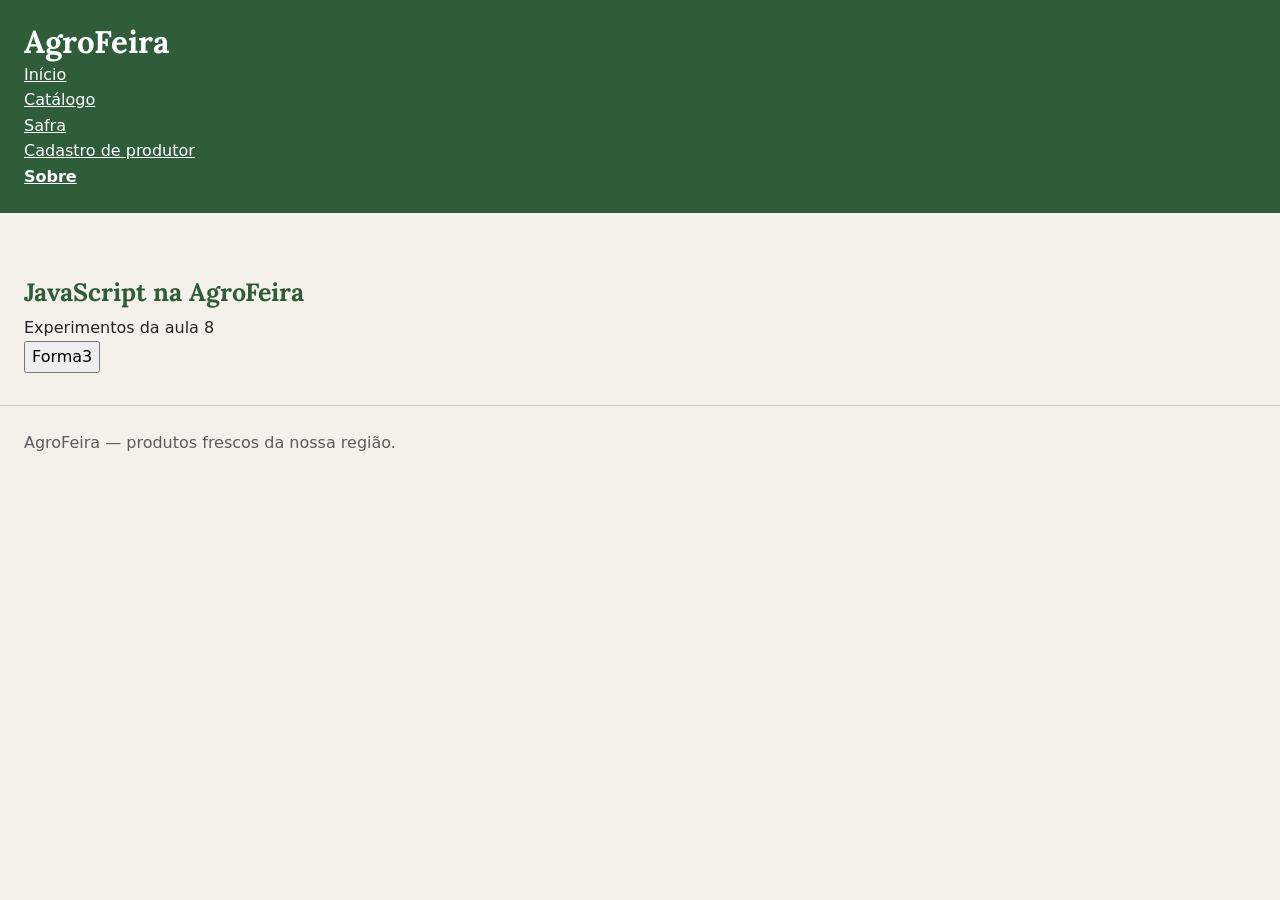
==== aula8.html @ 9e75afe0 "Três formas de script Adição das três formas de scripts" ====
<!DOCTYPE html>
<html lang="pt-BR">

<head>
    <meta charset="UTF-8">
    <meta name="viewport" content="width=device-width, initial-scale=1.0">
    <title>JavaScript na AgroFeira - Atyla Yuri</title>
    <link rel="stylesheet" href="camadas.css">
    <link rel="stylesheet" href="reset.css">
    <link rel="stylesheet" href="tokens.css">
    <link rel="stylesheet" href="base.css">
    <link rel="stylesheet" href="componentes.css">
    <link rel="stylesheet" href="utilitarios.css">
    <link rel="preconnect" href="https://fonts.googleapis.com">
    <link rel="preconnect" href="https://fonts.gstatic.com" crossorigin>
    <link href="https://fonts.googleapis.com/css2?family=Lora:ital,wght@0,400..700;1,400..700&display=swap" rel="stylesheet">

</head>

<body>

    <a class="pular" href="#conteudo-principal">
        Pular para o conteúdo
    </a>

    <header class="cabecalho-site">

        <h1>AgroFeira</h1>

        <nav>
            <ul class="menu">

                <li>
                    <a href="index.html">Início</a>
                </li>
                <li><a href="catalogo.html">Catálogo</a></li>

                <li>
                    <a href="safra.html">Safra</a>
                </li>

                <li>
                    <a href="cadastro-produtor.html">
                        Cadastro de produtor
                    </a>
                </li>

                <li>
                    <a href="sobre.html" aria-current="page">
                        Sobre
                    </a>
                </li>

            </ul>
        </nav>

    </header>

    <main id="conteudo-principal">

        <h2>JavaScript na AgroFeira </h2>

        <p>Experimentos da aula 8</p>

        <script src="aula8.js"></script>

        <script>console.log('Forma 2: interna, entre as tags script');</script>

        <button type="button" onclick="alert('Forma 3: em linha, dentro da tag')">Forma3</button>


    </main>

    <footer class="rodape-site">
        <p>
            AgroFeira — produtos frescos da nossa região.
        </p>
    </footer>

</body>
</html>
---- camadas.css ----
@layer reset, base, componentes, utilitarios;
---- tokens.css ----
@layer base {
:root {
    color-scheme: light;

    /* Cores do tema claro */
    /* Contrastes: texto/fundo 13,76:1; suave/fundo 5,93:1; marca/fundo 6,78:1. */
    /* Texto sobre marca 7,64:1; texto/superfície 15,52:1; suave/superfície 6,69:1; marca/superfície 7,64:1. */
    --cor-fundo: #F4F1EA;
    --cor-superficie: #FFFFFF;
    --cor-texto: #242424;
    --cor-texto-suave: #5C5C5C;
    --cor-marca: #2F5D3A;
    --cor-sobre-marca: #FFFFFF;
    --cor-borda: #C8C8C8;

    /* Estados e foco: contraste adequado no tema claro */
    --cor-foco: #1A5FCC; /* contraste: 5,24:1 sobre fundo e 5,91:1 sobre superfície */
    --cor-marca-forte: #21452A; /* contraste: 10,77:1 com texto branco */

    /* Fontes */
    --fonte-texto: system-ui, sans-serif;
    --fonte-titulo: "Lora", serif;

    /* Tamanhos */
    --tamanho-texto: 1rem;
    --tamanho-h3: 1.25rem;
    --tamanho-h2: 1.563rem;
    --tamanho-h1: 1.953rem;

    /* Espaçamentos */
    --espaco-1: 0.5rem;
    --espaco-2: 1rem;
    --espaco-3: 1.5rem;
    --espaco-4: 2rem;

    /* Forma */
    --raio: 8px;
    --sombra: 0 2px 8px rgb(0 0 0 / 0.12);

    /* Cópias RGB da marca para as variáveis do Bootstrap */
    --cor-marca-rgb: 47, 93, 58; /* cópia de --cor-marca */
    --cor-marca-forte-rgb: 33, 69, 42; /* cópia de --cor-marca-forte */
}

@media (prefers-color-scheme: dark) {
    :root {
        color-scheme: dark;

        /* Cores do tema escuro */
        /* Contrastes: texto/fundo 15,60:1; suave/fundo 10,16:1; marca/fundo 9,75:1. */
        /* Texto sobre marca 9,00:1; texto/superfície 13,18:1; suave/superfície 8,59:1; marca/superfície 8,23:1. */
        --cor-fundo: #171C18;
        --cor-superficie: #222B24;
        --cor-texto: #F2F4EF;
        --cor-texto-suave: #C0C9C0;
        --cor-marca: #9BCFA3;
        --cor-sobre-marca: #17251A;
        --cor-borda: #536057;

        /* Estados e foco: contraste adequado no tema escuro */
        --cor-foco: #78B7FF; /* contraste: 8,24:1 sobre fundo e 6,96:1 sobre superfície */
        --cor-marca-forte: #B6E0BB; /* contraste: 10,92:1 com texto escuro */

        /* Cópias RGB da marca para as variáveis do Bootstrap */
        --cor-marca-rgb: 155, 207, 163;
        --cor-marca-forte-rgb: 182, 224, 187; 
    }
}
}
---- base.css ----
@layer base {
/* Estrutura e tipografia comum às páginas */
html { scroll-behavior: smooth; }
body {
    background: var(--cor-fundo);
    color: var(--cor-texto);
    font-family: var(--fonte-texto);
    font-size: var(--tamanho-texto);
    line-height: 1.6;
}
main, aside { padding: var(--espaco-4) var(--espaco-3); min-width: 0; }
h1, h2, h3 {
    font-family: var(--fonte-titulo);
    line-height: 1.2;
    overflow-wrap: break-word;
}
h1 { font-size: var(--tamanho-h1); }
h2 {
    color: var(--cor-marca);
    font-size: var(--tamanho-h2);
    margin-block: var(--espaco-4) var(--espaco-1);
}
h3 {
    color: var(--cor-marca);
    font-size: var(--tamanho-h3);
    margin-block: var(--espaco-3) var(--espaco-1);
}
p { max-width: 65ch; }
p + p { margin-top: var(--espaco-2); }
img { max-width: 100%; height: auto; }
.cabecalho-site {
    background: var(--cor-marca);
    color: var(--cor-sobre-marca);
    padding: var(--espaco-3);
}
.menu { list-style: none; padding: 0; }
.menu a { color: var(--cor-sobre-marca); }
.menu a[aria-current="page"] { font-weight: 700; }
.rodape-site {
    border-top: 1px solid var(--cor-borda);
    color: var(--cor-texto-suave);
    padding: var(--espaco-3);
}
/* Link de pular: continua no fluxo de acessibilidade, fora da tela até receber foco */
.pular {
    position: absolute;
    inset-block-start: 0;
    inset-inline-start: 0;
    transform: translateY(-150%);
    z-index: 10;
    background: var(--cor-marca);
    color: var(--cor-sobre-marca);
    padding: var(--espaco-2);
}
.pular:focus-visible { transform: translateY(0); outline-color: var(--cor-sobre-marca); }
/* O foco é visível em todos os controles e links */
:focus-visible {
    outline: 3px solid var(--cor-foco);
    outline-offset: 3px;
}
/* Sobre a faixa da marca, o anel usa a cor de texto da própria faixa */
.cabecalho-site :focus-visible,
.pagina-catalogo > nav[aria-label="Principal"] :focus-visible {
    outline-color: var(--cor-sobre-marca);
}
}
---- componentes.css ----
@layer componentes {
/* Botões e estados */
.busca button,
.formulario-cadastro button,
.barra-categorias button,
.cartao-produto button {
    background: var(--cor-marca);
    color: var(--cor-sobre-marca);
    border: 0;
    border-radius: var(--raio);
    padding: 0.6em 1em;
    cursor: pointer;
}
.busca button:hover,
.formulario-cadastro button:hover,
.barra-categorias button:hover,
.cartao-produto button:hover {
    background: var(--cor-marca-forte);
}
/* Grade responsiva compartilhada pelas listas de produtos */
.lista-produtos {
    display: grid;
    grid-template-columns: repeat(auto-fit, minmax(min(100%, 12rem), 1fr));
    gap: var(--espaco-2);
    list-style: none;
    padding: 0;
}
.lista-produtos > li { min-width: 0; }
.cartao-produto {
    background: var(--cor-superficie);
    border: 1px solid var(--cor-borda);
    border-radius: var(--raio);
    box-shadow: var(--sombra);
    min-width: 0;
    padding: var(--espaco-2);
    container-type: inline-size;
}
.cartao-produto article {
    display: grid;
    grid-template-columns: minmax(0, 1fr);
    gap: var(--espaco-1);
    min-width: 0;
}
.cartao-produto img {
    width: 100%;
    aspect-ratio: 4 / 3;
    object-fit: cover;
    border-radius: var(--raio);
}
.cartao-produto h3 { margin-top: var(--espaco-1); }
.produtor { color: var(--cor-texto-suave); }
.preco { font-weight: 700; }
/* Container query — deita somente o cartão cujo próprio espaço comporta foto e texto */
@container (min-width: 30rem) {
    .cartao-produto article {
        grid-template-columns: minmax(10rem, 40%) minmax(0, 1fr);
        align-items: center;
        column-gap: var(--espaco-3);
    }
    .cartao-produto article > img {
        grid-column: 1;
        grid-row: 1 / span 4;
        height: 100%;
        min-height: 12rem;
    }
    .cartao-produto article > h3,
    .cartao-produto article > p,
    .cartao-produto article > button { grid-column: 2; }
}
/* O destaque atravessa todas as colunas da grade */
.lista-produtos > .destaque { grid-column: 1 / -1; }
/* A lateral mantém os cartões empilhados */
.lateral .lista-produtos { grid-template-columns: minmax(0, 1fr); }
/* A barra de categorias usa Flexbox e pode quebrar de linha */
.barra-categorias {
    display: flex;
    flex-wrap: wrap;
    gap: var(--espaco-1);
    list-style: none;
    padding: 0;
    margin-bottom: var(--espaco-3);
}
/* :has() — destaca o cartão inteiro quando o botão recebe foco pelo teclado */
.cartao-produto:has(button:focus-visible) {
    outline: 3px solid var(--cor-foco);
    outline-offset: 3px;
}
/* Peças das páginas já existentes */
.figura-destaque figcaption { color: var(--cor-texto-suave); margin-top: var(--espaco-1); }
.busca { display: flex; align-items: center; gap: var(--espaco-1); }
.busca input,
.formulario-cadastro input[type="text"],
.formulario-cadastro input[type="email"],
.formulario-cadastro input[type="tel"],
.formulario-cadastro input[type="number"],
.formulario-cadastro input[type="date"],
.formulario-cadastro select,
.formulario-cadastro textarea {
    background: var(--cor-superficie);
    color: var(--cor-texto);
    border: 1px solid var(--cor-borda);
    border-radius: var(--raio);
    padding: 0.6em;
    max-width: 100%;
}
.aviso {
    background: var(--cor-superficie);
    border: 1px solid var(--cor-marca);
    border-radius: var(--raio);
    margin-top: 20px;
    padding: var(--espaco-2);
    max-width: 65ch;
}
.tabela-safra th, .tabela-safra td { padding: var(--espaco-1); }
.tabela-safra thead th { background: var(--cor-marca); color: var(--cor-sobre-marca); }
.tabela-safra tbody td { background: var(--cor-superficie); }
.formulario-cadastro > fieldset {
    border: 1px solid var(--cor-borda);
    border-radius: var(--raio);
    padding: var(--espaco-2);
}
.formulario-cadastro > fieldset + fieldset { margin-top: var(--espaco-3); }
.formulario-cadastro fieldset fieldset { border: 0; padding: 0; }
.formulario-cadastro > fieldset > legend { color: var(--cor-marca); font-weight: 700; }
blockquote { color: var(--cor-texto-suave); padding-left: var(--espaco-2); }
dt { font-weight: 700; }
.pergunta {
    border: 1px solid var(--cor-borda);
    border-radius: var(--raio);
    padding: var(--espaco-2);
    max-width: 65ch;
}
.pergunta + .pergunta { margin-top: var(--espaco-1); }
/* Casca mobile-first exclusiva do catálogo */
.pagina-catalogo {
    display: grid;
    grid-template-columns: minmax(0, 1fr);
    grid-template-areas:
        "cabecalho"
        "menu"
        "conteudo"
        "lateral"
        "rodape";
    gap: var(--espaco-2);
    min-width: 0;
}
.pagina-catalogo > .cabecalho-site { grid-area: cabecalho; }
.pagina-catalogo > nav[aria-label="Principal"] {
    grid-area: menu;
    background: var(--cor-marca);
    padding: var(--espaco-2) var(--espaco-3);
    min-width: 0;
}
.pagina-catalogo > nav[aria-label="Principal"] .menu {
    display: flex;
    flex-wrap: wrap;
    gap: var(--espaco-2);
}
.pagina-catalogo > main { grid-area: conteudo; min-width: 0; }
.pagina-catalogo > aside { grid-area: lateral; min-width: 0; }
.pagina-catalogo > footer { grid-area: rodape; min-width: 0; }
.pagina-catalogo main h2 { margin-top: 0; }
/* Ponto de quebra calculado pelo espaço mínimo do menu, conteúdo e lateral */
@media (min-width: 65rem) {
    .pagina-catalogo {
        grid-template-columns: 12rem minmax(0, 1fr) 14rem;
        grid-template-areas:
            "cabecalho cabecalho cabecalho"
            "menu conteudo lateral"
            "rodape rodape rodape";
        gap: var(--espaco-3);
    }
    .pagina-catalogo > nav[aria-label="Principal"] .menu {
        flex-direction: column;
        gap: var(--espaco-2);
    }
}
}
---- utilitarios.css ----
@layer utilitarios {
}
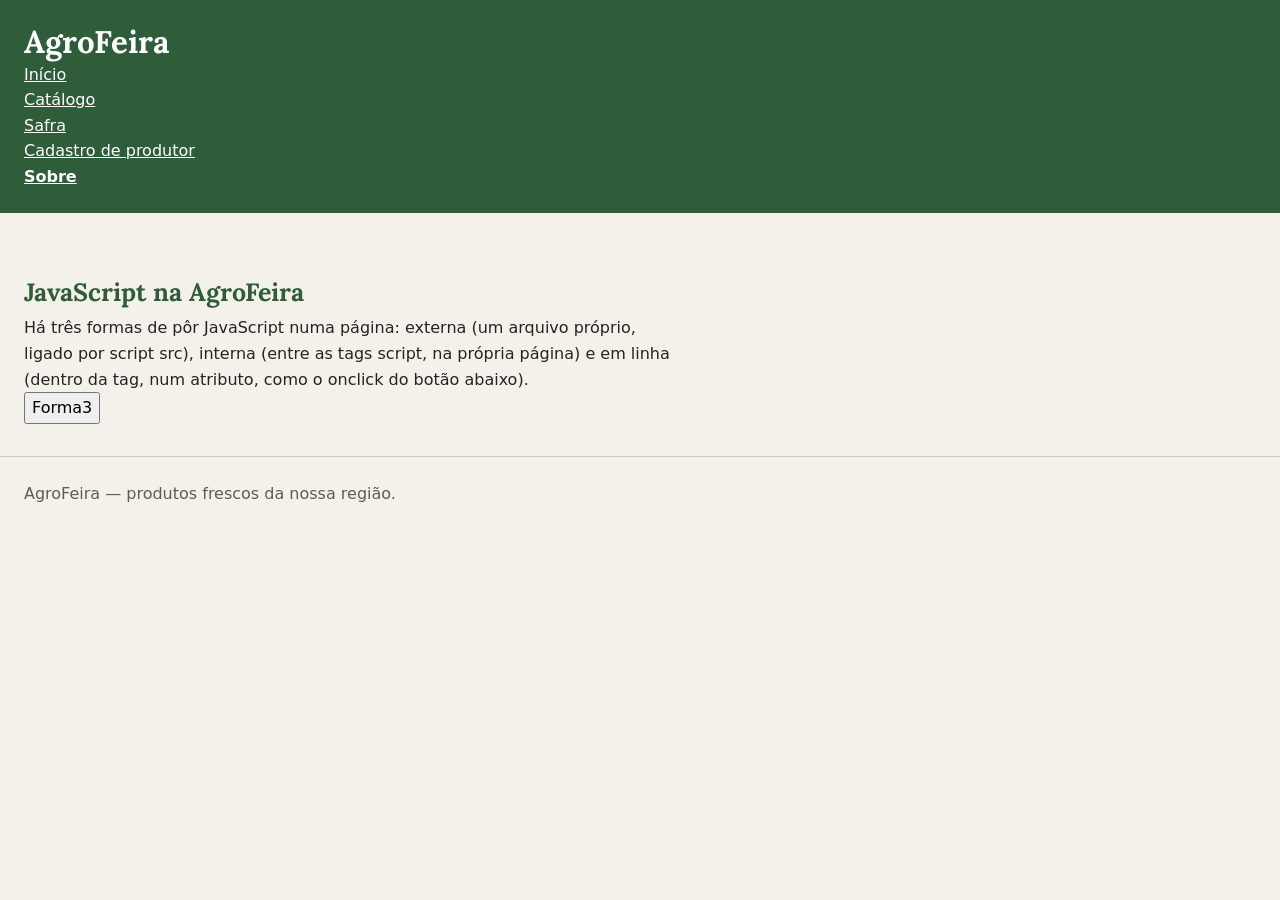
==== commit 46d68c83: "naoExiste(); Adição da função naoExiste();" ====
--- a/aula8.html
+++ b/aula8.html
@@ -60,7 +60,10 @@
 
         <h2>JavaScript na AgroFeira </h2>
 
-        <p>Experimentos da aula 8</p>
+        <p>Há três formas de pôr JavaScript numa página: externa (um arquivo próprio, ligado por script src), 
+           interna (entre as tags script, na própria página) e em linha (dentro da tag, num atributo, como o 
+           onclick do botão abaixo).
+        </p>
 
         <script src="aula8.js"></script>
 
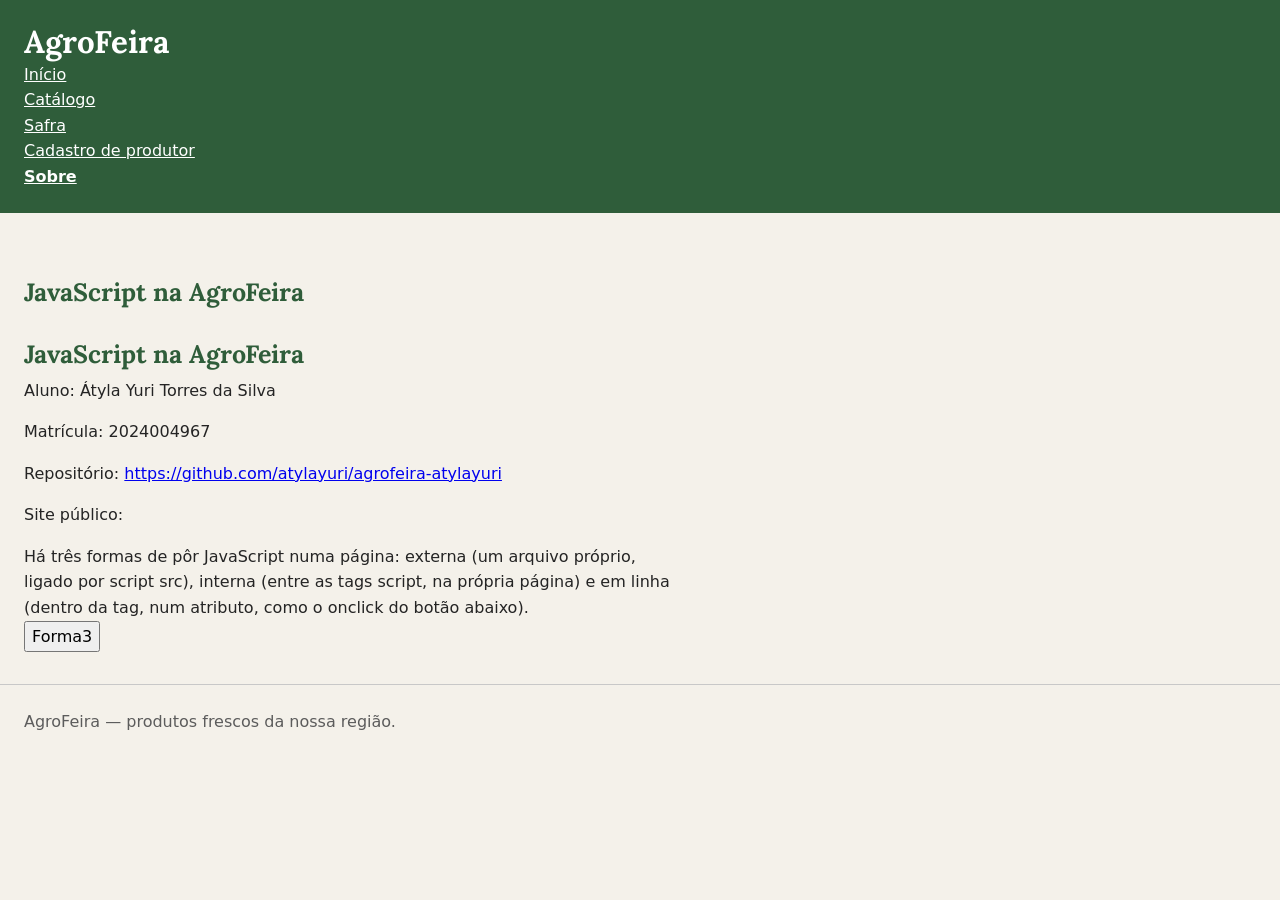
==== commit a7ec0274: "retirada da função naoExiste() e ajuste no texto do arquivo aula8" ====
--- a/aula8.html
+++ b/aula8.html
@@ -60,6 +60,24 @@
 
         <h2>JavaScript na AgroFeira </h2>
 
+                <h2>JavaScript na AgroFeira</h2>
+
+        <p>Aluno: Átyla Yuri Torres da Silva </p>
+        <p>Matrícula: 2024004967</p>
+
+        <p>
+        Repositório:
+        <a href="https://github.com/atylayuri/agrofeira-atylayuri">https://github.com/atylayuri/agrofeira-atylayuri</a>
+           
+        </a>
+        </p>
+
+        <p>
+        Site público:
+        <a href="">
+          
+        </a>
+
         <p>Há três formas de pôr JavaScript numa página: externa (um arquivo próprio, ligado por script src), 
            interna (entre as tags script, na própria página) e em linha (dentro da tag, num atributo, como o 
            onclick do botão abaixo).
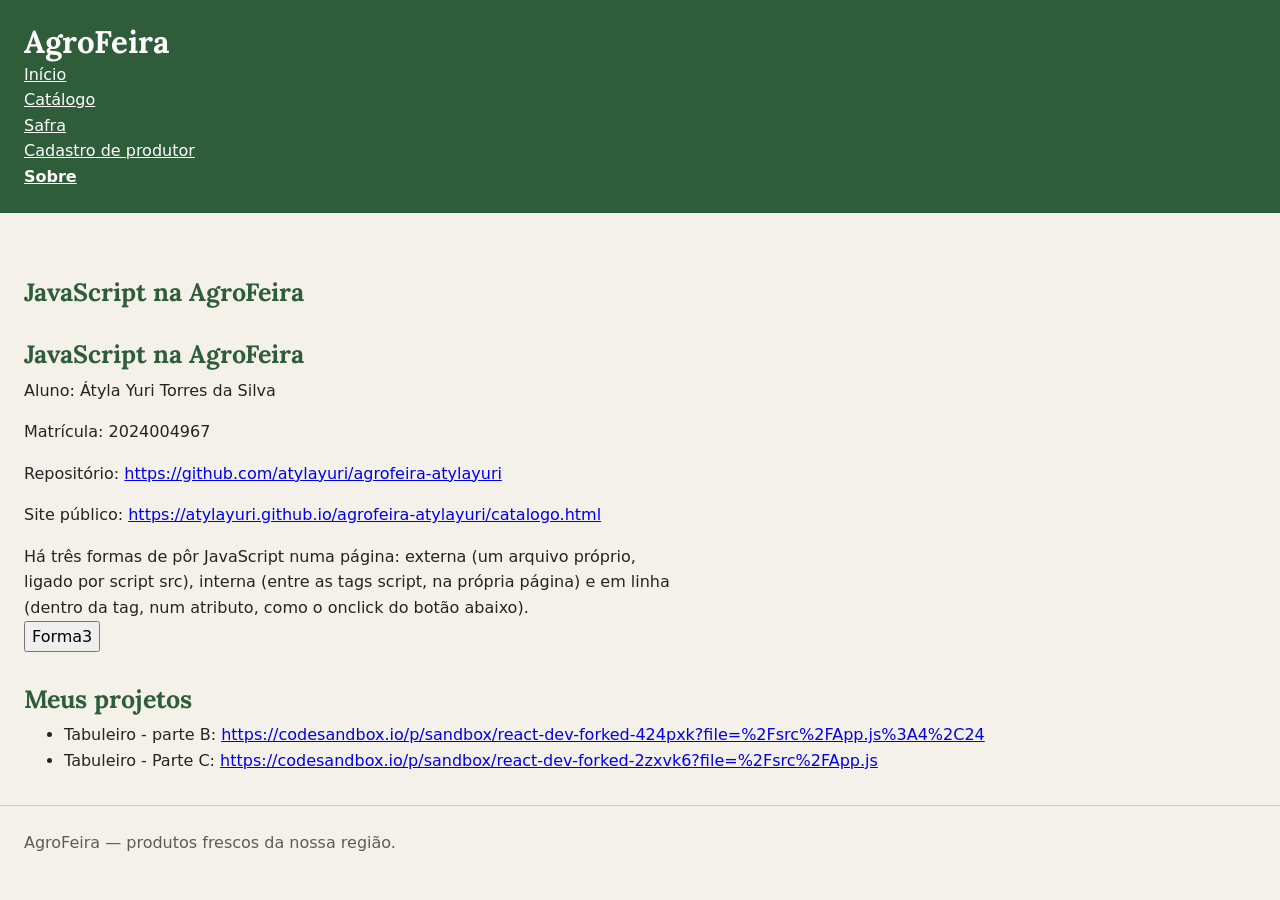
==== commit db54733e: "Adição dos tabuleiros" ====
--- a/aula8.html
+++ b/aula8.html
@@ -68,15 +68,13 @@
         <p>
         Repositório:
         <a href="https://github.com/atylayuri/agrofeira-atylayuri">https://github.com/atylayuri/agrofeira-atylayuri</a>
-           
-        </a>
         </p>
 
         <p>
         Site público:
-        <a href="">
+        <a href="https://atylayuri.github.io/agrofeira-atylayuri/catalogo.html">https://atylayuri.github.io/agrofeira-atylayuri/catalogo.html</a>
+        </p>
           
-        </a>
 
         <p>Há três formas de pôr JavaScript numa página: externa (um arquivo próprio, ligado por script src), 
            interna (entre as tags script, na própria página) e em linha (dentro da tag, num atributo, como o 
@@ -89,6 +87,18 @@
 
         <button type="button" onclick="alert('Forma 3: em linha, dentro da tag')">Forma3</button>
 
+        <h2>Meus projetos</h2>
+        <ul>
+            <li>
+                Tabuleiro - parte B:
+                <a href="https://codesandbox.io/p/sandbox/react-dev-forked-424pxk?file=%2Fsrc%2FApp.js%3A4%2C24">https://codesandbox.io/p/sandbox/react-dev-forked-424pxk?file=%2Fsrc%2FApp.js%3A4%2C24</a>
+            </li>
+
+            <li>Tabuleiro - Parte C:
+                <a href="https://codesandbox.io/p/sandbox/react-dev-forked-2zxvk6?file=%2Fsrc%2FApp.js">https://codesandbox.io/p/sandbox/react-dev-forked-2zxvk6?file=%2Fsrc%2FApp.js</a>
+            </li>
+        </ul>
+
 
     </main>
 
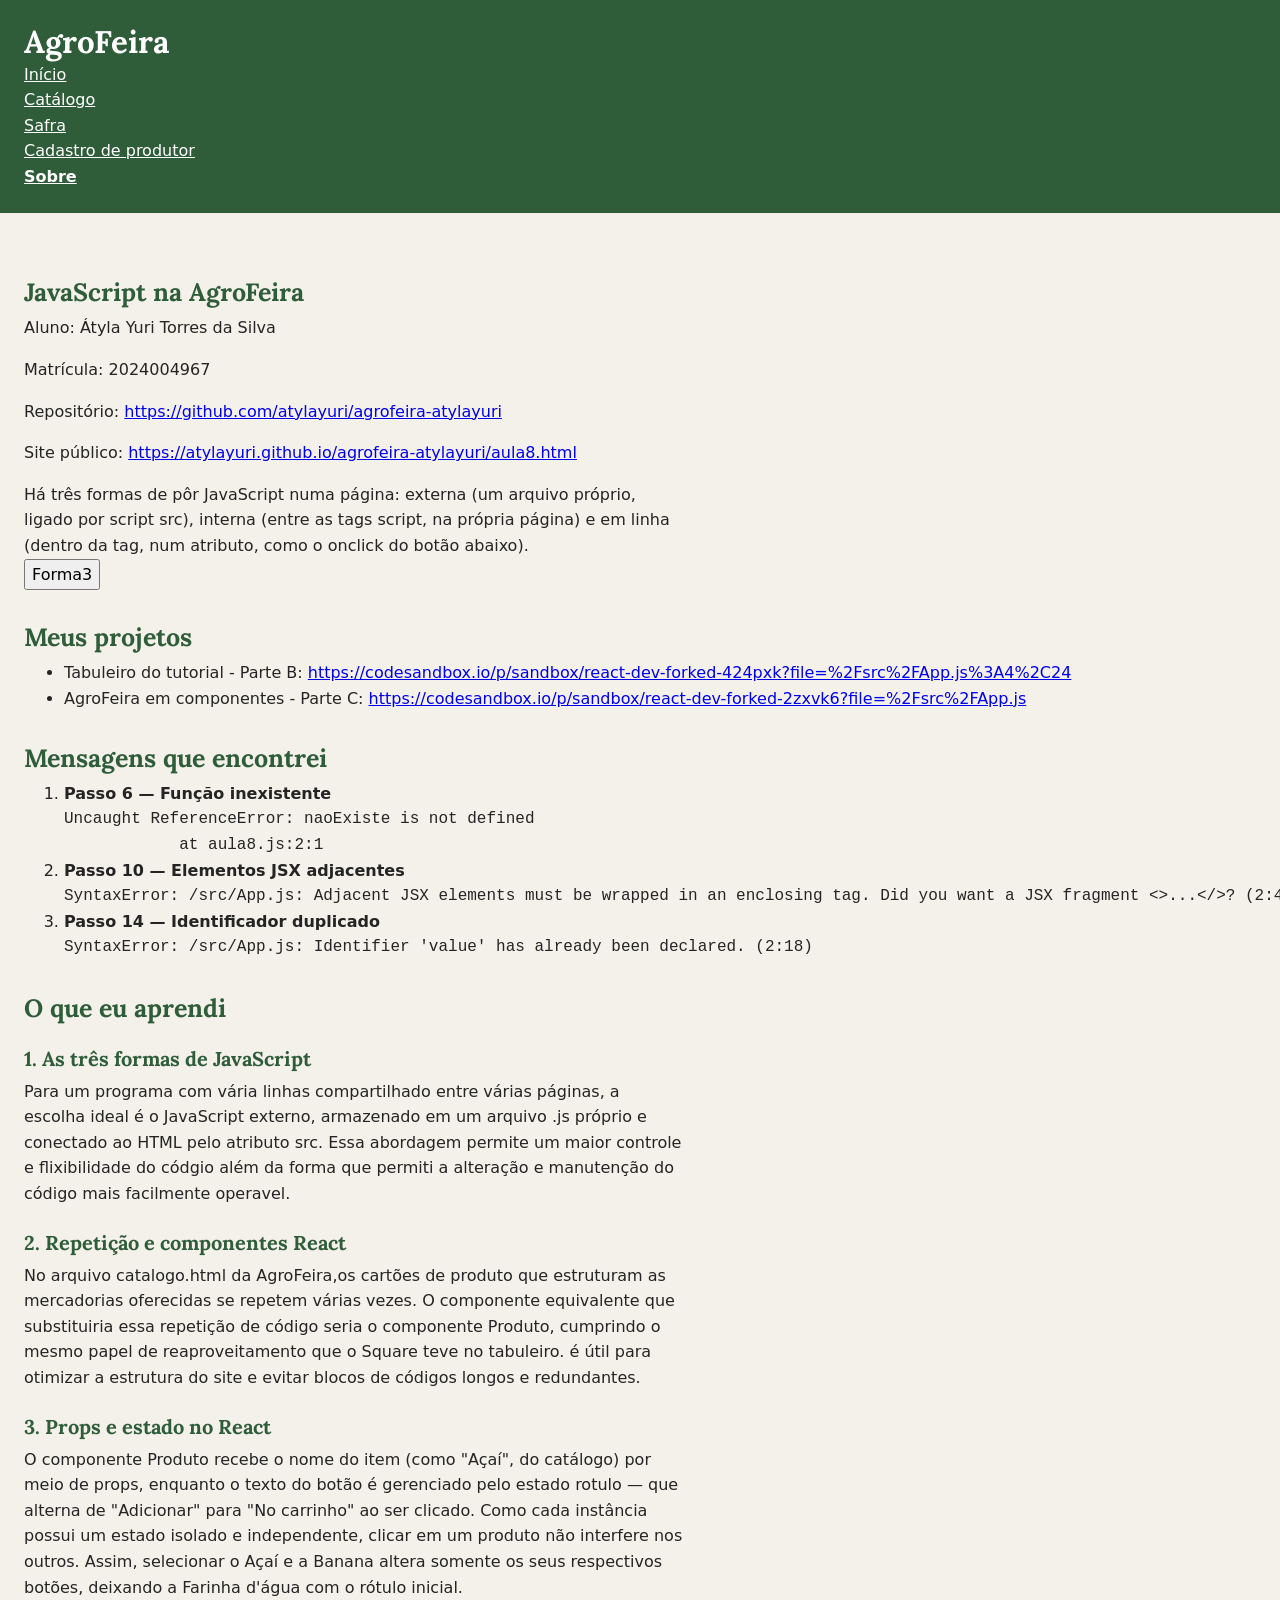
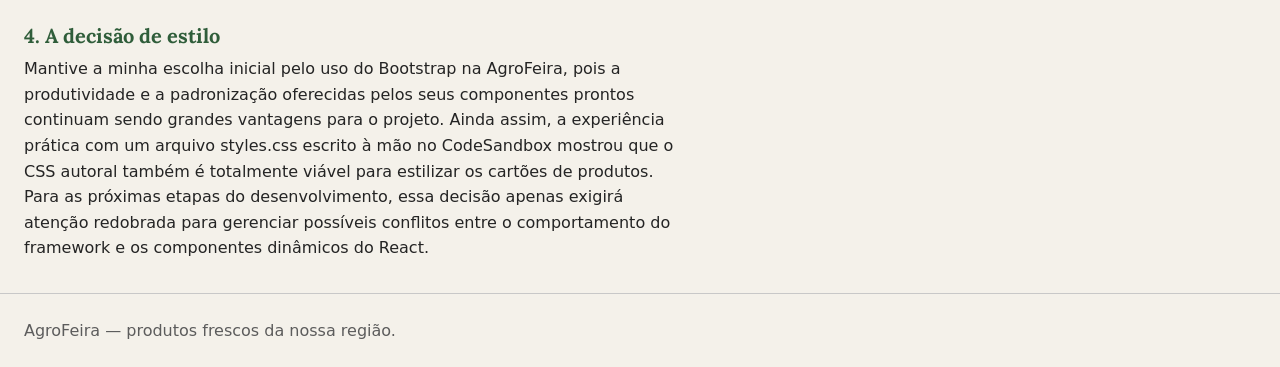
==== commit ff9e980c: "Parte D — O registro e a entrega Adição da parte final de entrega" ====
--- a/aula8.html
+++ b/aula8.html
@@ -58,9 +58,7 @@
 
     <main id="conteudo-principal">
 
-        <h2>JavaScript na AgroFeira </h2>
-
-                <h2>JavaScript na AgroFeira</h2>
+        <h2>JavaScript na AgroFeira</h2>
 
         <p>Aluno: Átyla Yuri Torres da Silva </p>
         <p>Matrícula: 2024004967</p>
@@ -72,7 +70,7 @@
 
         <p>
         Site público:
-        <a href="https://atylayuri.github.io/agrofeira-atylayuri/catalogo.html">https://atylayuri.github.io/agrofeira-atylayuri/catalogo.html</a>
+        <a href="https://atylayuri.github.io/agrofeira-atylayuri/aula8.html">https://atylayuri.github.io/agrofeira-atylayuri/aula8.html</a>
         </p>
           
 
@@ -90,15 +88,82 @@
         <h2>Meus projetos</h2>
         <ul>
             <li>
-                Tabuleiro - parte B:
+                Tabuleiro do tutorial - Parte B:
                 <a href="https://codesandbox.io/p/sandbox/react-dev-forked-424pxk?file=%2Fsrc%2FApp.js%3A4%2C24">https://codesandbox.io/p/sandbox/react-dev-forked-424pxk?file=%2Fsrc%2FApp.js%3A4%2C24</a>
             </li>
 
-            <li>Tabuleiro - Parte C:
+            <li>AgroFeira em componentes - Parte C:
                 <a href="https://codesandbox.io/p/sandbox/react-dev-forked-2zxvk6?file=%2Fsrc%2FApp.js">https://codesandbox.io/p/sandbox/react-dev-forked-2zxvk6?file=%2Fsrc%2FApp.js</a>
             </li>
         </ul>
 
+       <h2>Mensagens que encontrei</h2>
+
+        <ol>
+            <li>
+            <strong>Passo 6 — Função inexistente</strong>
+            <pre><code>Uncaught ReferenceError: naoExiste is not defined
+            at aula8.js:2:1</code></pre>
+            </li>
+
+            <li>
+            <strong>Passo 10 — Elementos JSX adjacentes</strong>
+            <pre><code>SyntaxError: /src/App.js: Adjacent JSX elements must be wrapped in an enclosing tag. Did you want a JSX fragment &lt;&gt;...&lt;/&gt;? (2:46)</code></pre>
+            </li>
+
+            <li>
+            <strong>Passo 14 — Identificador duplicado</strong>
+            <pre><code>SyntaxError: /src/App.js: Identifier 'value' has already been declared. (2:18)</code></pre>
+            </li>
+        </ol>
+        </section>
+        
+        <section>
+        <h2>O que eu aprendi</h2>
+
+        <h3>1. As três formas de JavaScript</h3>
+
+        <p>
+            Para um programa com vária linhas compartilhado entre várias páginas,
+            a escolha ideal é o JavaScript externo, armazenado em um arquivo
+            .js próprio e conectado ao HTML pelo atributo src. Essa abordagem
+            permite um maior controle e flixibilidade do códgio além da forma 
+            que permiti a alteração e manutenção do código mais facilmente operavel.
+        </p>
+
+        <h3>2. Repetição e componentes React</h3>
+
+        <p>
+        No arquivo catalogo.html da AgroFeira,os cartões de produto
+        que estruturam as mercadorias oferecidas se repetem várias vezes. 
+        O componente equivalente que substituiria essa repetição de 
+        código seria o componente Produto, cumprindo
+        o mesmo papel de reaproveitamento que o Square teve no
+        tabuleiro. é útil para otimizar a estrutura do site e evitar blocos de códigos
+        longos e redundantes.
+        </p>
+        
+        <h3>3. Props e estado no React</h3>
+
+        <p>
+        O componente Produto recebe o nome do item (como "Açaí", do catálogo) por meio de props,
+        enquanto o texto do botão é gerenciado pelo estado rotulo — que alterna de "Adicionar" 
+        para "No carrinho" ao ser clicado. Como cada instância possui um estado isolado e independente,
+        clicar em um produto não interfere nos outros. Assim, selecionar o Açaí e a Banana altera somente 
+        os seus respectivos botões, deixando a Farinha d'água com o rótulo inicial.
+        </p>
+
+        <h3>4. A decisão de estilo</h3>
+
+        <p>
+       Mantive a minha escolha inicial pelo uso do Bootstrap na AgroFeira, pois a produtividade
+        e a padronização oferecidas pelos seus componentes prontos continuam sendo grandes
+        vantagens para o projeto. Ainda assim, a experiência prática com um arquivo styles.css
+        escrito à mão no CodeSandbox mostrou que o CSS autoral também é totalmente viável para
+        estilizar os cartões de produtos. Para as próximas etapas do desenvolvimento, essa 
+        decisão apenas exigirá atenção redobrada para gerenciar possíveis conflitos entre o
+        comportamento do framework e os componentes dinâmicos do React.
+        </p>
 
     </main>
 
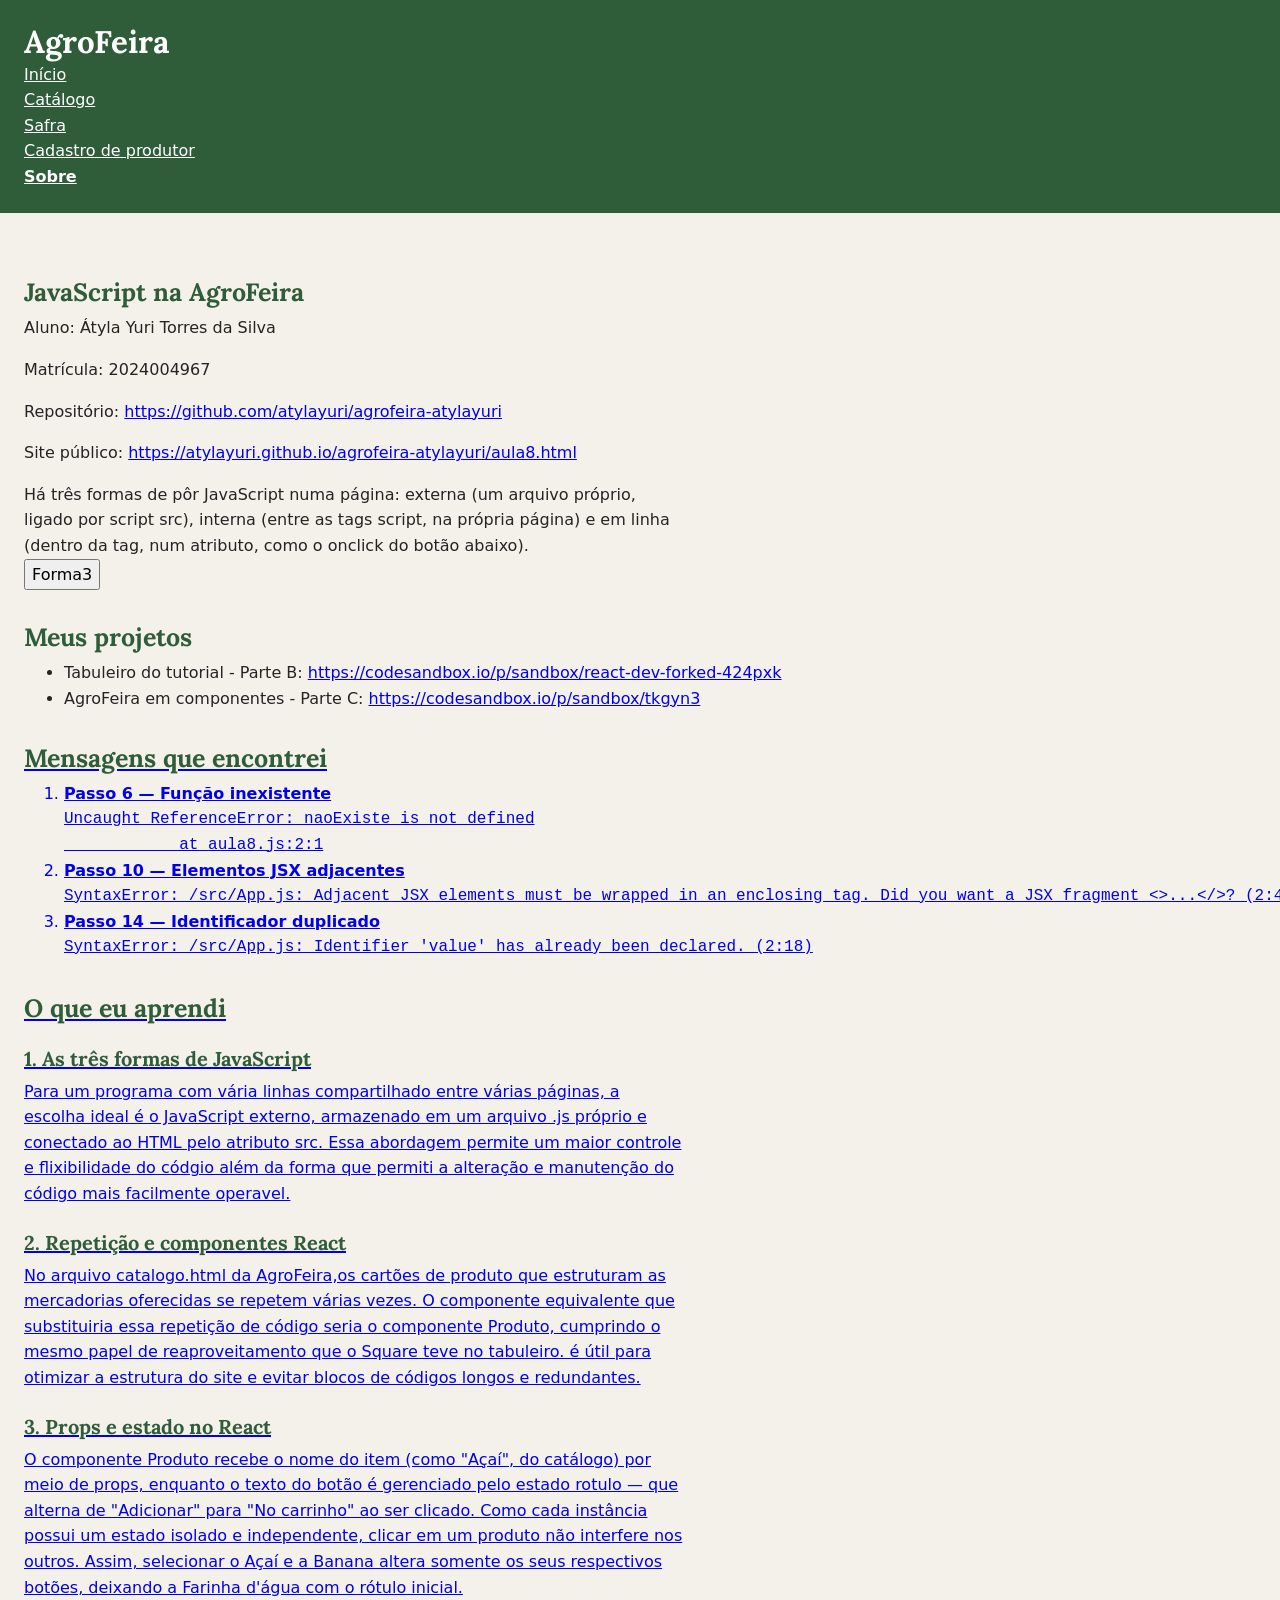
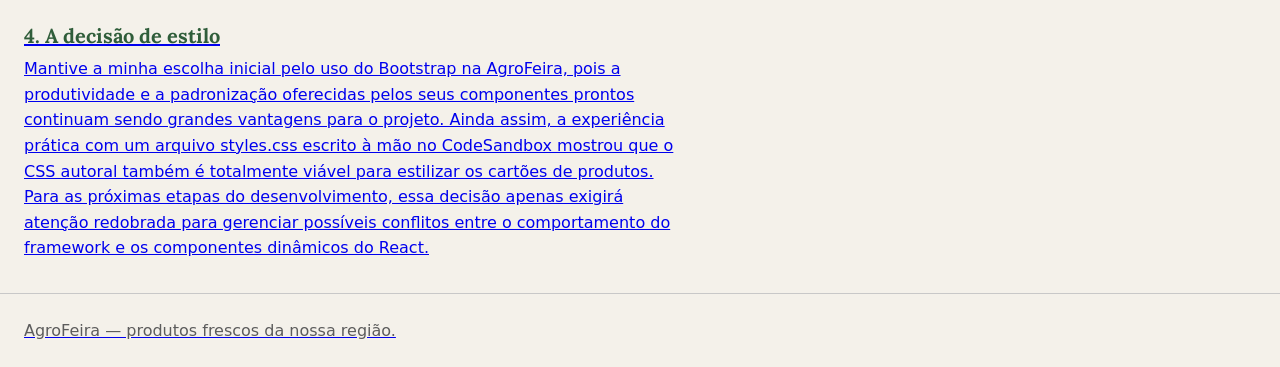
==== commit 5129e4ca: "Lins do tabuleiro Atualização dos links" ====
--- a/aula8.html
+++ b/aula8.html
@@ -89,12 +89,11 @@
         <ul>
             <li>
                 Tabuleiro do tutorial - Parte B:
-                <a href="https://codesandbox.io/p/sandbox/react-dev-forked-424pxk?file=%2Fsrc%2FApp.js%3A4%2C24">https://codesandbox.io/p/sandbox/react-dev-forked-424pxk?file=%2Fsrc%2FApp.js%3A4%2C24</a>
+                <a href="https://codesandbox.io/p/sandbox/react-dev-forked-424pxk">https://codesandbox.io/p/sandbox/react-dev-forked-424pxk</a>
             </li>
 
             <li>AgroFeira em componentes - Parte C:
-                <a href="https://codesandbox.io/p/sandbox/react-dev-forked-2zxvk6?file=%2Fsrc%2FApp.js">https://codesandbox.io/p/sandbox/react-dev-forked-2zxvk6?file=%2Fsrc%2FApp.js</a>
-            </li>
+                <a href="https://codesandbox.io/p/sandbox/tkgyn3">https://codesandbox.io/p/sandbox/tkgyn3</li>
         </ul>
 
        <h2>Mensagens que encontrei</h2>
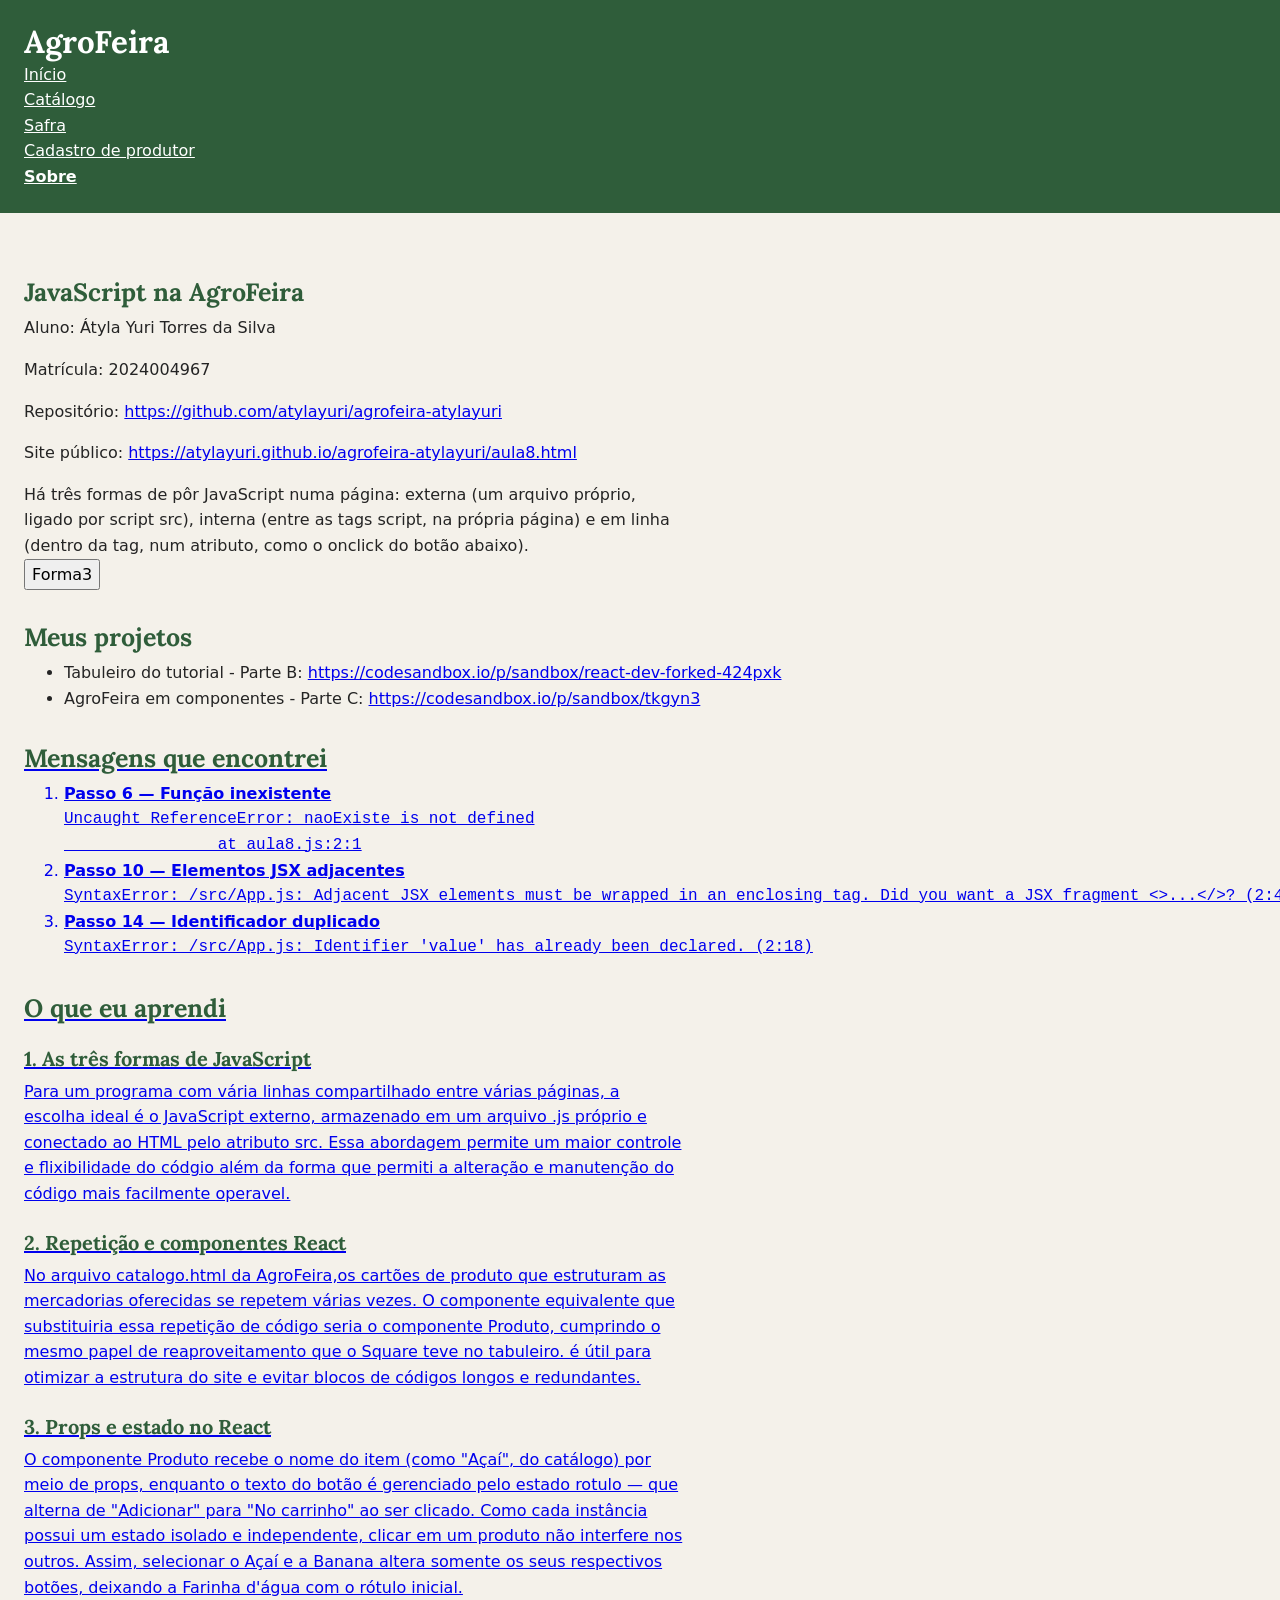
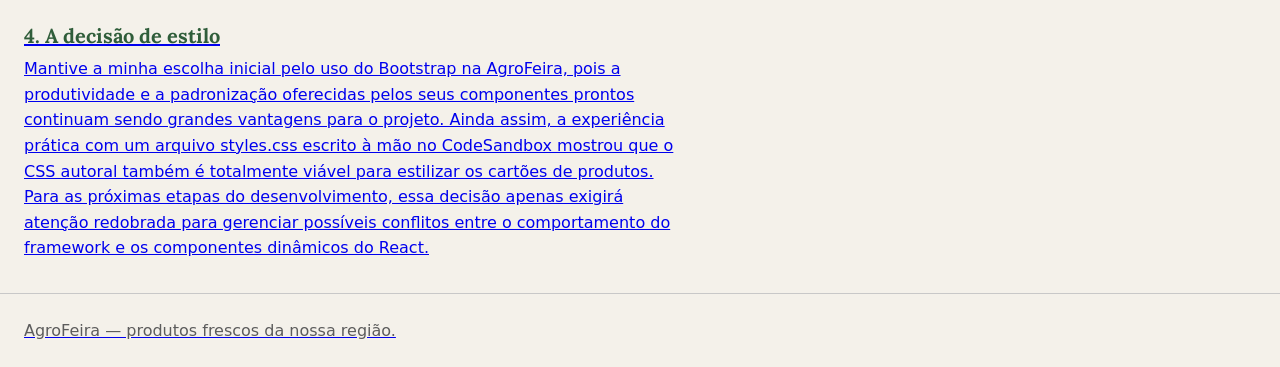
==== commit 1ae22b69: "seções Adição das seções no arquivo aula8" ====
--- a/aula8.html
+++ b/aula8.html
@@ -85,84 +85,80 @@
 
         <button type="button" onclick="alert('Forma 3: em linha, dentro da tag')">Forma3</button>
 
-        <h2>Meus projetos</h2>
-        <ul>
-            <li>
-                Tabuleiro do tutorial - Parte B:
-                <a href="https://codesandbox.io/p/sandbox/react-dev-forked-424pxk">https://codesandbox.io/p/sandbox/react-dev-forked-424pxk</a>
-            </li>
+        <section>
+            <h2>Meus projetos</h2>
+            <ul>
+                <li>
+                    Tabuleiro do tutorial - Parte B:
+                    <a href="https://codesandbox.io/p/sandbox/react-dev-forked-424pxk">https://codesandbox.io/p/sandbox/react-dev-forked-424pxk</a>
+                </li>
+                <li>AgroFeira em componentes - Parte C:
+                    <a href="https://codesandbox.io/p/sandbox/tkgyn3">https://codesandbox.io/p/sandbox/tkgyn3</li>
+            </ul>
+        </section>
 
-            <li>AgroFeira em componentes - Parte C:
-                <a href="https://codesandbox.io/p/sandbox/tkgyn3">https://codesandbox.io/p/sandbox/tkgyn3</li>
-        </ul>
-
-       <h2>Mensagens que encontrei</h2>
-
-        <ol>
-            <li>
-            <strong>Passo 6 — Função inexistente</strong>
-            <pre><code>Uncaught ReferenceError: naoExiste is not defined
-            at aula8.js:2:1</code></pre>
-            </li>
-
-            <li>
-            <strong>Passo 10 — Elementos JSX adjacentes</strong>
-            <pre><code>SyntaxError: /src/App.js: Adjacent JSX elements must be wrapped in an enclosing tag. Did you want a JSX fragment &lt;&gt;...&lt;/&gt;? (2:46)</code></pre>
-            </li>
-
-            <li>
-            <strong>Passo 14 — Identificador duplicado</strong>
-            <pre><code>SyntaxError: /src/App.js: Identifier 'value' has already been declared. (2:18)</code></pre>
-            </li>
-        </ol>
-        </section>
+       <section>
+           <h2>Mensagens que encontrei</h2>
+            <ol>
+                <li>
+                <strong>Passo 6 — Função inexistente</strong>
+                <pre><code>Uncaught ReferenceError: naoExiste is not defined
+                at aula8.js:2:1</code></pre>
+                </li>
+                <li>
+                <strong>Passo 10 — Elementos JSX adjacentes</strong>
+                <pre><code>SyntaxError: /src/App.js: Adjacent JSX elements must be wrapped in an enclosing tag. Did you want a JSX fragment &lt;&gt;...&lt;/&gt;? (2:46)</code></pre>
+                </li>
+                <li>
+                <strong>Passo 14 — Identificador duplicado</strong>
+                <pre><code>SyntaxError: /src/App.js: Identifier 'value' has already been declared. (2:18)</code></pre>
+                </li>
+            </ol>
+       </section>
+        
         
         <section>
-        <h2>O que eu aprendi</h2>
-
-        <h3>1. As três formas de JavaScript</h3>
-
-        <p>
-            Para um programa com vária linhas compartilhado entre várias páginas,
-            a escolha ideal é o JavaScript externo, armazenado em um arquivo
-            .js próprio e conectado ao HTML pelo atributo src. Essa abordagem
-            permite um maior controle e flixibilidade do códgio além da forma 
-            que permiti a alteração e manutenção do código mais facilmente operavel.
-        </p>
-
-        <h3>2. Repetição e componentes React</h3>
-
-        <p>
-        No arquivo catalogo.html da AgroFeira,os cartões de produto
-        que estruturam as mercadorias oferecidas se repetem várias vezes. 
-        O componente equivalente que substituiria essa repetição de 
-        código seria o componente Produto, cumprindo
-        o mesmo papel de reaproveitamento que o Square teve no
-        tabuleiro. é útil para otimizar a estrutura do site e evitar blocos de códigos
-        longos e redundantes.
-        </p>
-        
-        <h3>3. Props e estado no React</h3>
-
-        <p>
-        O componente Produto recebe o nome do item (como "Açaí", do catálogo) por meio de props,
-        enquanto o texto do botão é gerenciado pelo estado rotulo — que alterna de "Adicionar" 
-        para "No carrinho" ao ser clicado. Como cada instância possui um estado isolado e independente,
-        clicar em um produto não interfere nos outros. Assim, selecionar o Açaí e a Banana altera somente 
-        os seus respectivos botões, deixando a Farinha d'água com o rótulo inicial.
-        </p>
-
-        <h3>4. A decisão de estilo</h3>
-
-        <p>
-       Mantive a minha escolha inicial pelo uso do Bootstrap na AgroFeira, pois a produtividade
-        e a padronização oferecidas pelos seus componentes prontos continuam sendo grandes
-        vantagens para o projeto. Ainda assim, a experiência prática com um arquivo styles.css
-        escrito à mão no CodeSandbox mostrou que o CSS autoral também é totalmente viável para
-        estilizar os cartões de produtos. Para as próximas etapas do desenvolvimento, essa 
-        decisão apenas exigirá atenção redobrada para gerenciar possíveis conflitos entre o
-        comportamento do framework e os componentes dinâmicos do React.
-        </p>
+            
+            <h2>O que eu aprendi</h2>
+            <h3>1. As três formas de JavaScript</h3>
+            <p>
+                Para um programa com vária linhas compartilhado entre várias páginas,
+                a escolha ideal é o JavaScript externo, armazenado em um arquivo
+                .js próprio e conectado ao HTML pelo atributo src. Essa abordagem
+                permite um maior controle e flixibilidade do códgio além da forma
+                que permiti a alteração e manutenção do código mais facilmente operavel.
+            </p>
+            <h3>2. Repetição e componentes React</h3>
+            <p>
+            No arquivo catalogo.html da AgroFeira,os cartões de produto
+            que estruturam as mercadorias oferecidas se repetem várias vezes.
+            O componente equivalente que substituiria essa repetição de
+            código seria o componente Produto, cumprindo
+            o mesmo papel de reaproveitamento que o Square teve no
+            tabuleiro. é útil para otimizar a estrutura do site e evitar blocos de códigos
+            longos e redundantes.
+            </p>
+            
+            <h3>3. Props e estado no React</h3>
+            <p>
+            O componente Produto recebe o nome do item (como "Açaí", do catálogo) por meio de props,
+            enquanto o texto do botão é gerenciado pelo estado rotulo — que alterna de "Adicionar"
+            para "No carrinho" ao ser clicado. Como cada instância possui um estado isolado e independente,
+            clicar em um produto não interfere nos outros. Assim, selecionar o Açaí e a Banana altera somente
+            os seus respectivos botões, deixando a Farinha d'água com o rótulo inicial.
+            </p>
+            <h3>4. A decisão de estilo</h3>
+            <p>
+                   Mantive a minha escolha inicial pelo uso do Bootstrap na AgroFeira, pois a produtividade
+            e a padronização oferecidas pelos seus componentes prontos continuam sendo grandes
+            vantagens para o projeto. Ainda assim, a experiência prática com um arquivo styles.css
+            escrito à mão no CodeSandbox mostrou que o CSS autoral também é totalmente viável para
+            estilizar os cartões de produtos. Para as próximas etapas do desenvolvimento, essa
+            decisão apenas exigirá atenção redobrada para gerenciar possíveis conflitos entre o
+            comportamento do framework e os componentes dinâmicos do React.
+            </p>
+        </section>
+    
 
     </main>
 
